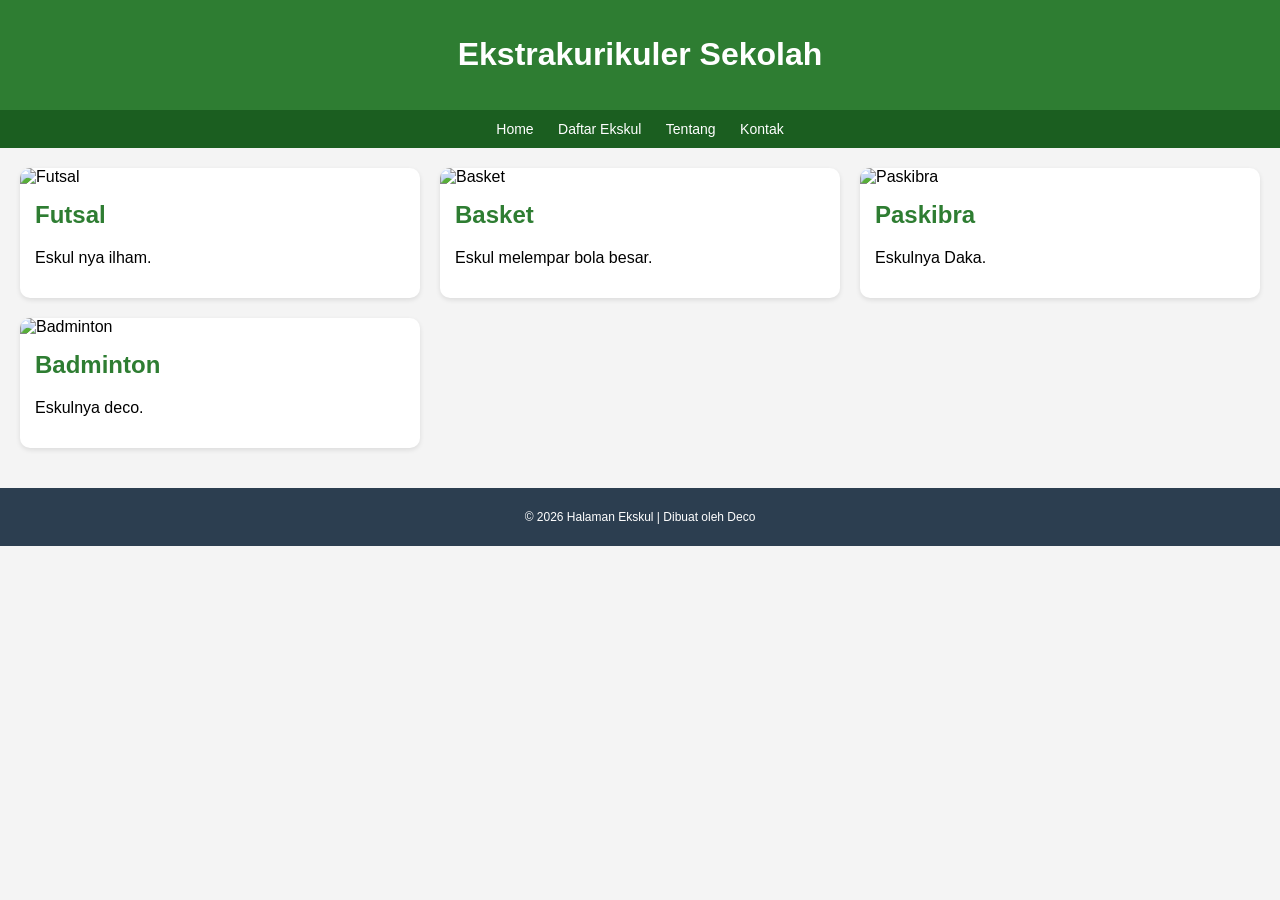
==== ekstrakurikuler.html @ bf909b78 "Add files via upload" ====
<!DOCTYPE html>
<html lang="id">
<head>
    <meta charset="UTF-8">
    <title>Ekstrakurikuler Sekolah</title>

    <style>
        body {
            font-family: Arial, sans-serif;
            margin: 0;
            background-color: #f4f4f4;
        }

        header {
            background-color: #2e7d32;
            color: white;
            padding: 15px;
            text-align: center;
        }

        nav {
            background-color: #1b5e20;
            padding: 10px;
            text-align: center;
        }

        nav a {
            color: white;
            margin: 10px;
            text-decoration: none;
            font-size: 14px;
        }

        nav a:hover {
            text-decoration: underline;
        }

        .container {
            padding: 20px;
            display: grid;
            grid-template-columns: repeat(auto-fit, minmax(300px, 1fr));
            gap: 20px;
        }

        .card {
            background: white;
            border-radius: 10px;
            overflow: hidden;
            box-shadow: 0 2px 5px rgba(0,0,0,0.1);
        }

        .card img {
            width: 100%;
            height: 250px;
            object-fit: cover;
        }

        .card-content {
            padding: 15px;
        }

        .card h2 {
            margin-top: 0;
            color: #2e7d32;
        }

        footer {
            background-color: #2c3e50;
            color: white;
            text-align: center;
            padding: 10px;
            margin-top: 20px;
            font-size: 12px;
        }
    </style>
</head>

<body>

<header>
    <h1>Ekstrakurikuler Sekolah</h1>
</header>

<nav>
    <a href="#">Home</a>
    <a href="#">Daftar Ekskul</a>
    <a href="#">Tentang</a>
    <a href="#">Kontak</a>
</nav>

<div class="container">

    <div class="card">
        <img src="Futsal.jpg" alt="Futsal">
        <div class="card-content">
            <h2>Futsal</h2>
            <p>Eskul nya ilham.</p>
        </div>
    </div>

    <div class="card">
        <img src="Basket.jpg" alt="Basket">
        <div class="card-content">
            <h2>Basket</h2>
            <p>Eskul melempar bola besar.</p>
        </div>
    </div>

    <div class="card">
        <img src="Paskib.jpg" alt="Paskibra">
        <div class="card-content">
            <h2>Paskibra</h2>
            <p>Eskulnya Daka.</p>
        </div>
    </div>

    <div class="card">
        <img src="Bultang.jpg" alt="Badminton">
        <div class="card-content">
            <h2>Badminton</h2>
            <p>Eskulnya deco.</p>
        </div>
    </div>

</div>

<footer>
    <p>© 2026 Halaman Ekskul | Dibuat oleh Deco</p>
</footer>

</body>
</html>
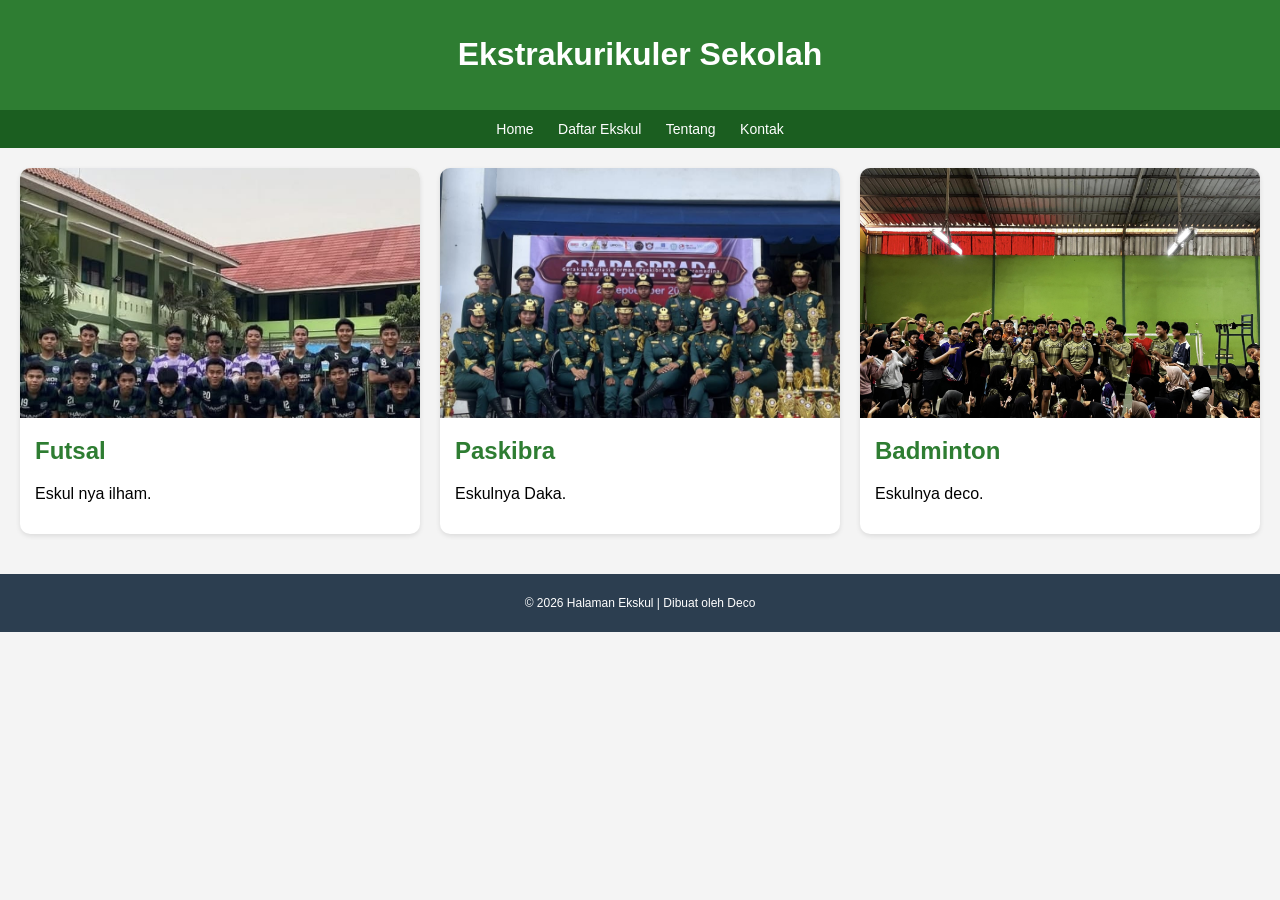
==== commit 5013e3b1: "Add files via upload" ====
--- a/ekstrakurikuler.html
+++ b/ekstrakurikuler.html
@@ -98,13 +98,7 @@
         </div>
     </div>
 
-    <div class="card">
-        <img src="Basket.jpg" alt="Basket">
-        <div class="card-content">
-            <h2>Basket</h2>
-            <p>Eskul melempar bola besar.</p>
-        </div>
-    </div>
+
 
     <div class="card">
         <img src="Paskib.jpg" alt="Paskibra">
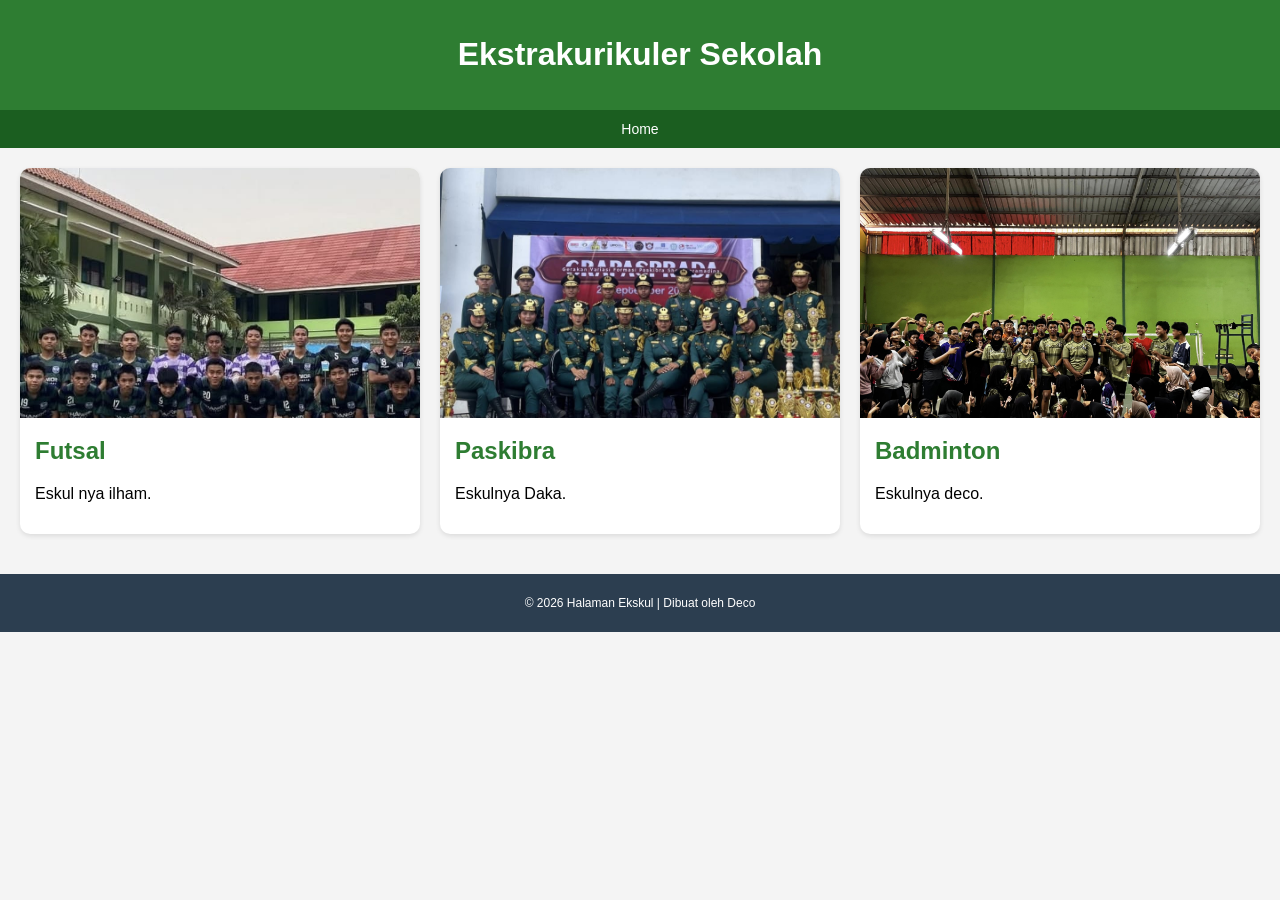
==== commit 7cad39dd: "Add files via upload" ====
--- a/ekstrakurikuler.html
+++ b/ekstrakurikuler.html
@@ -82,10 +82,8 @@
 </header>
 
 <nav>
-    <a href="#">Home</a>
-    <a href="#">Daftar Ekskul</a>
-    <a href="#">Tentang</a>
-    <a href="#">Kontak</a>
+    <a href="index.html">Home</a>
+  
 </nav>
 
 <div class="container">
